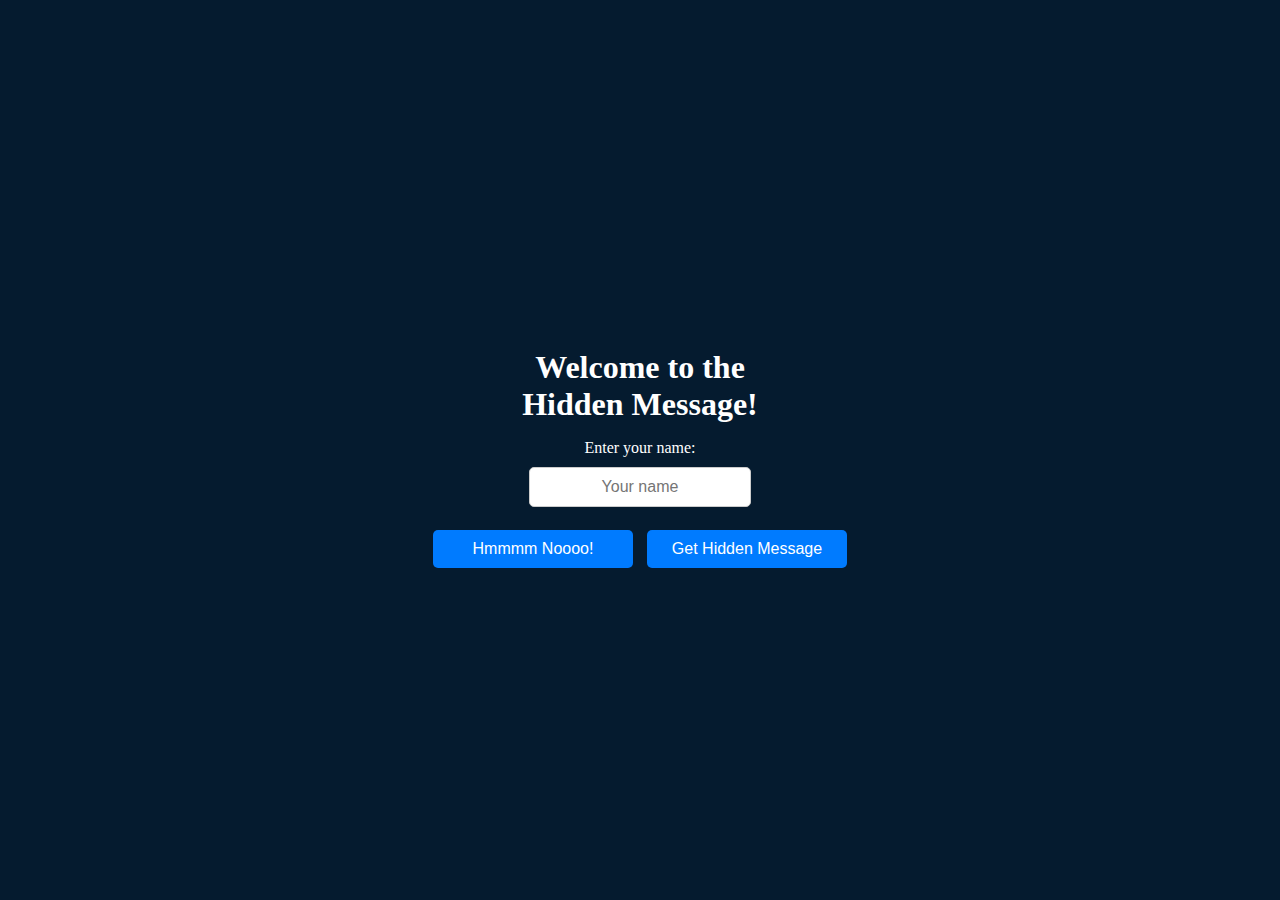
==== index.html @ b42f8fd8 "Rename welcome.html to index.html" ====
<!DOCTYPE html>
<html lang="en">

<head>
    <meta charset="UTF-8">
    <meta http-equiv="X-UA-Compatible" content="IE=edge">
    <meta name="viewport" content="width=device-width, initial-scale=1.0">
    <title>Welcome Page</title>
    <link rel="stylesheet" href="styles.css">
</head>

<body id="welcome-pages">
    <div class="container">
        <h1>Welcome to the <br>Hidden Message!</h1>
        <p>Enter your name:</p>
        <input type="text" id="nameInput" placeholder="Your name"><br><br>
        <!-- Add the button here -->
        <button id="myButton">Hmmmm Noooo!</button>
        <button id="nextButton" onclick="window.location.href='wishes.html';">Get Hidden Message</button>
    </div>

    <script src="script.js"></script>
    
</body>

</html>
---- styles.css ----
/* Center the content in the middle of the page */

/* Background color for Page 2 */
body#welcome-pages {
  background-color: #c68d87; /* Misty rose */
  display: flex;
  justify-content: center;
  align-items: center;
  height: 100vh;
  margin: 0;
  background-color: #051b2f; /* Light background color */
}

.container {
  text-align: center;
  padding: 20px;
}

h1 {
  font-size: 2rem;
  margin-bottom: 10px;
  color: #ffffff;
}

p {
  font-size: 1rem;
  margin-bottom: 10px;
  color: #ffffff;
}

input[type="text"] {
  width: 200px;
  padding: 10px;
  border: 1px solid #ccc;
  border-radius: 5px;
  font-size: 1rem;
  text-align: center;
}

/* Styling for the button */
button {
    padding: 10px 20px; /* Padding inside the button */
    font-size: 1rem; /* Font size */
    border: none; /* No border */
    border-radius: 5px; /* Rounded corners */
    background-color: #007bff; /* Blue background color */
    color: white; /* White text color */
    cursor: pointer; /* Pointer cursor on hover */
    transition: background-color 0.3s; /* Transition effect for hover */
    margin: 5px;
    width: 200px;
    position: relative;
    
}

button:hover {
    background-color: #0056b3; /* Darker blue color on hover */
}


/* CSS STYLING FOR wishes.html*/

/* Background color for Page 1 */
body#wishes-page {
  display: flex; /* Create a flex container */
  flex-direction: column; /* Arrange child elements in a column */
  justify-content: center; /* Center the container horizontally */
  align-items: center; /* Center the container vertically */
  height: 100vh; /* Set the height of the body to 100% of the viewport height */
  margin: 0; /* Remove default margin */
  background-image: url('https://assets.isu.pub/document-structure/230310115303-b02382fa9fae5300660983959d984746/v1/d275621af3f8f22a19efa8d74cf0e2fb.jpeg'); /* Replace with the URL of your image */
  background-size: cover; /* Make the image cover the whole element */
  background-position: center; /* Center the image */
  align-items: center; /* Center the container vertically */
  
}

/* Styling for the wishes container */
/* Styling for the wishes container */
.wishes-container {
  display: flex;
  flex-direction: column; /* Arrange child elements in a column */
  justify-content: center; /* Center child elements vertically */
  align-items: center; /* Center child elements horizontally */
  height: 800px; /* Set a specific height */
  width: 700px; /* Set a specific width */
  background-color: #f5f5f5; /* Light gray background color */
  padding: 50px;
  text-align: center;
}

/* Styling for the wishes text */
.wishes-text {
  font-size: 2.15rem; /* Font size */
  font-family:'Times New Roman', Times, serif; /* Font family */
  color: #000000; /* Text color */
}

/* Styling for the flowers container */
.flowers-container {
  display: block; /* Display as block-level element */
  text-align: center; /* Center the image */
  margin-top: 20px; /* Add space between the containers */
  margin-left: 20px;
  margin-right: 20px;
}

/* Styling for the image */
img {
  max-width: 100%; /* Scale image down to fit the container */
  height: auto; /* Maintain aspect ratio */
}


.comforter-brush-regular {
  font-family: "Comforter Brush", cursive;
  font-weight: 400;
  font-style: normal;
  color: #000000;
  font-size: 110px;
}
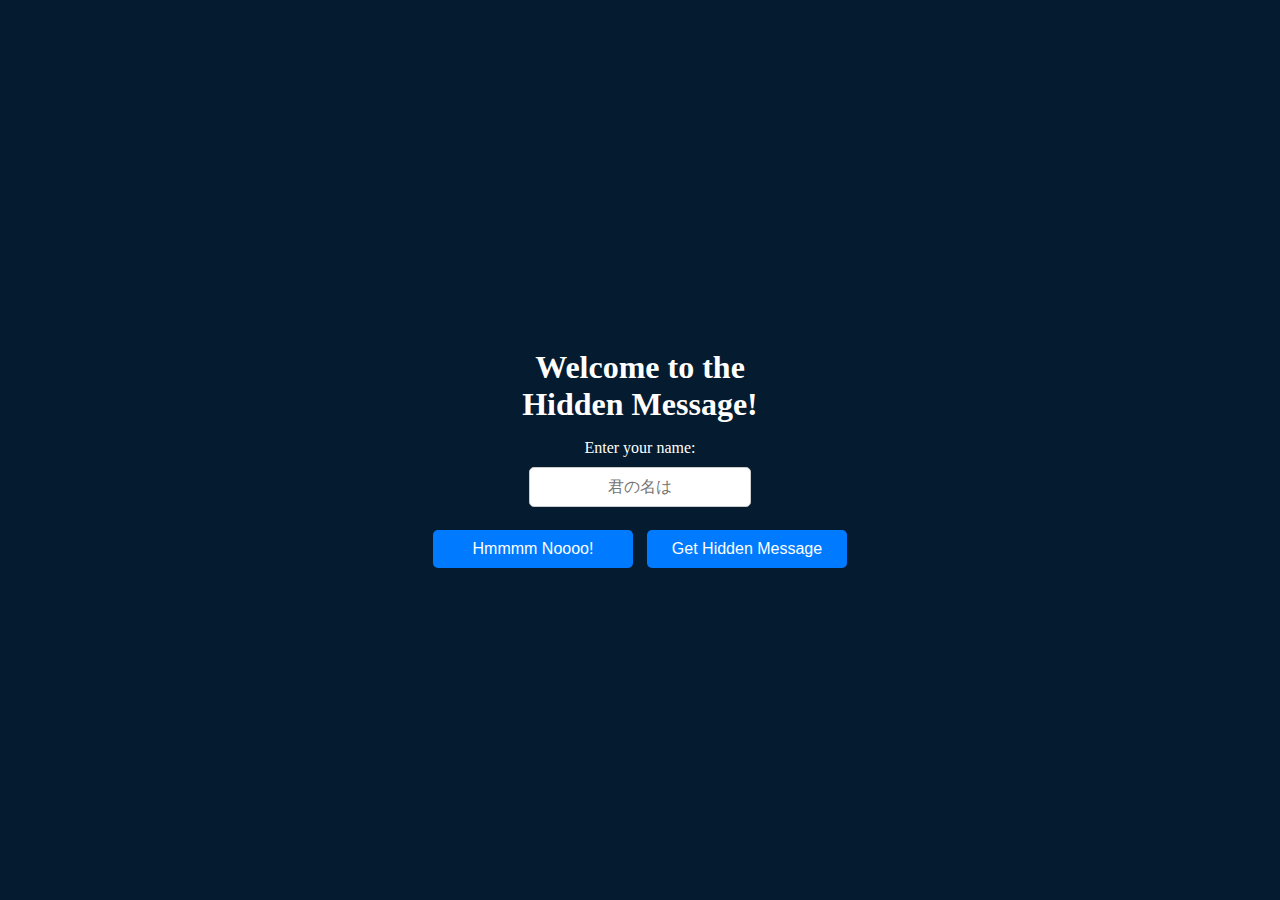
==== commit b935d57b: "birthday wishes" ====
--- a/index.html
+++ b/index.html
@@ -13,7 +13,7 @@
     <div class="container">
         <h1>Welcome to the <br>Hidden Message!</h1>
         <p>Enter your name:</p>
-        <input type="text" id="nameInput" placeholder="Your name"><br><br>
+        <input type="text" id="nameInput" placeholder="君の名は"><br><br>
         <!-- Add the button here -->
         <button id="myButton">Hmmmm Noooo!</button>
         <button id="nextButton" onclick="window.location.href='wishes.html';">Get Hidden Message</button>
--- a/styles.css
+++ b/styles.css
@@ -66,7 +66,7 @@
   flex-direction: column; /* Arrange child elements in a column */
   justify-content: center; /* Center the container horizontally */
   align-items: center; /* Center the container vertically */
-  height: 100vh; /* Set the height of the body to 100% of the viewport height */
+  height: 120vh; /* Set the height of the body to 100% of the viewport height */
   margin: 0; /* Remove default margin */
   background-image: url('https://assets.isu.pub/document-structure/230310115303-b02382fa9fae5300660983959d984746/v1/d275621af3f8f22a19efa8d74cf0e2fb.jpeg'); /* Replace with the URL of your image */
   background-size: cover; /* Make the image cover the whole element */
@@ -75,23 +75,31 @@
   
 }
 
-/* Styling for the wishes container */
+/* Style for greet-container */
+.greet-container { 
+  display: flex; /* Enable flexbox to center content inside */
+  justify-content: center; /* Center content horizontally */
+  align-items: center; /* Center content vertically */
+  margin-top: 100px;
+}
+
 /* Styling for the wishes container */
 .wishes-container {
   display: flex;
   flex-direction: column; /* Arrange child elements in a column */
   justify-content: center; /* Center child elements vertically */
   align-items: center; /* Center child elements horizontally */
-  height: 800px; /* Set a specific height */
+  height: 500px; /* Set a specific height */
   width: 700px; /* Set a specific width */
   background-color: #f5f5f5; /* Light gray background color */
   padding: 50px;
   text-align: center;
+  margin-top: 100px;
 }
 
 /* Styling for the wishes text */
 .wishes-text {
-  font-size: 2.15rem; /* Font size */
+  font-size: 2.0rem; /* Font size */
   font-family:'Times New Roman', Times, serif; /* Font family */
   color: #000000; /* Text color */
 }
@@ -107,8 +115,10 @@
 
 /* Styling for the image */
 img {
-  max-width: 100%; /* Scale image down to fit the container */
-  height: auto; /* Maintain aspect ratio */
+  width: auto; /* Keep the image aspect ratio */
+  max-width: 100%; /* Limit the width to the container */
+  height: auto; /* Maintain the aspect ratio */
+  margin: 20px 0; /* Optional: Add vertical margin around the GIF */
 }
 
 
@@ -119,3 +129,22 @@
   color: #000000;
   font-size: 110px;
 }
+
+
+
+/* MUSIC WIDGET */
+/* Styling the CD player-style button */
+#cd-player {
+  width: 100px; /* Set the width of the image */
+  height: 100px; /* Set the height of the image */
+  cursor: pointer; /* Make the image act as a clickable button */
+  position: fixed; /* Use fixed positioning */
+  bottom: 20px; /* Distance from the bottom of the page */
+  right: 20px; /* Distance from the right side of the page */
+  transition: filter 0.3s; /* Smooth transition for filter change */
+}
+
+/* Grey filter when paused */
+#cd-player.paused {
+  filter: grayscale(100%); /* Grayscale the image when paused */
+}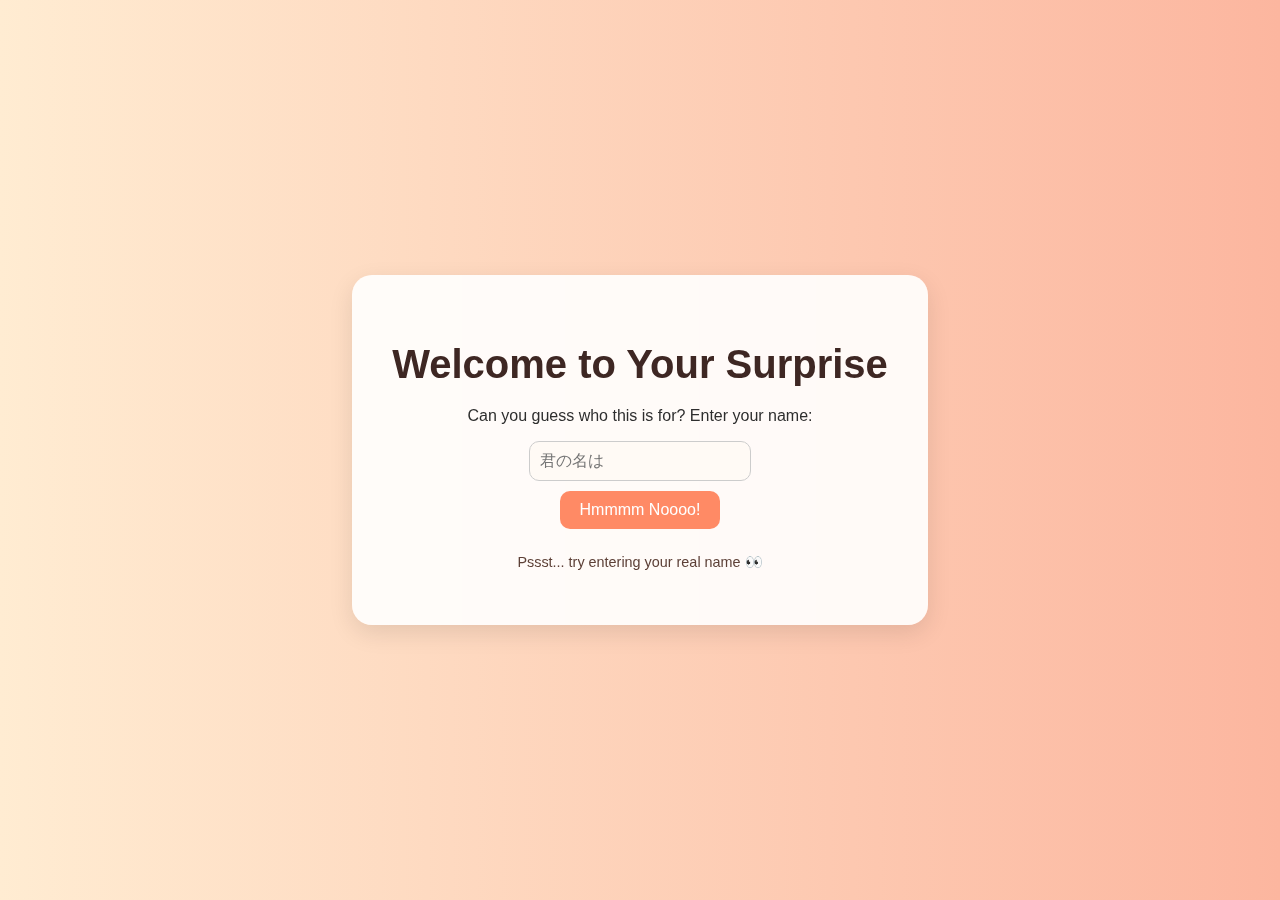
==== commit f753cb74: "restructure directory. Main index.html update" ====
--- a/index.html
+++ b/index.html
@@ -1,26 +1,21 @@
 <!DOCTYPE html>
 <html lang="en">
+<head>
+  <meta charset="UTF-8" />
+  <meta name="viewport" content="width=device-width, initial-scale=1.0"/>
+  <title>A Sweet Surprise 🌸</title>
+  <link rel="stylesheet" href="styles.css">
+</head>
+<body>
+  <div class="container">
+    <h1>Welcome to Your Surprise</h1>
+    <p>Can you guess who this is for? Enter your name:</p>
+    <input type="text" id="nameInput" placeholder="君の名は"><br>
+    <button id="myButton">Hmmmm Noooo!</button>
+    <button id="nextButton" onclick="window.location.href='wishes.html';">Get Hidden Message 💝</button>
+    <p id="note">Pssst... try entering your real name 👀</p>
+  </div>
 
-<head>
-    <meta charset="UTF-8">
-    <meta http-equiv="X-UA-Compatible" content="IE=edge">
-    <meta name="viewport" content="width=device-width, initial-scale=1.0">
-    <title>Welcome Page</title>
-    <link rel="stylesheet" href="styles.css">
-</head>
-
-<body id="welcome-pages">
-    <div class="container">
-        <h1>Welcome to the <br>Hidden Message!</h1>
-        <p>Enter your name:</p>
-        <input type="text" id="nameInput" placeholder="君の名は"><br><br>
-        <!-- Add the button here -->
-        <button id="myButton">Hmmmm Noooo!</button>
-        <button id="nextButton" onclick="window.location.href='wishes.html';">Get Hidden Message</button>
-    </div>
-
-    <script src="script.js"></script>
-    
+  <script src="script.js"></script>
 </body>
-
 </html>
--- a/styles.css
+++ b/styles.css
@@ -1,61 +1,69 @@
 /* Center the content in the middle of the page */
 
 /* Background color for Page 2 */
-body#welcome-pages {
-  background-color: #c68d87; /* Misty rose */
+body {
+  margin: 0;
+  font-family: 'Segoe UI', Tahoma, Geneva, Verdana, sans-serif;
+  background: linear-gradient(to right, #ffecd2, #fcb69f); /* peach to soft orange */
   display: flex;
+  align-items: center;
   justify-content: center;
-  align-items: center;
   height: 100vh;
-  margin: 0;
-  background-color: #051b2f; /* Light background color */
+  color: #2e2e2e;
+  text-align: center;
 }
 
 .container {
-  text-align: center;
-  padding: 20px;
+  background: rgba(255, 255, 255, 0.9);
+  padding: 40px;
+  border-radius: 20px;
+  box-shadow: 0 8px 24px rgba(0, 0, 0, 0.1);
+  backdrop-filter: blur(10px);
 }
 
 h1 {
-  font-size: 2rem;
-  margin-bottom: 10px;
-  color: #ffffff;
+  font-size: 2.5rem;
+  margin-bottom: 20px;
+  color: #3e2723; /* Deep warm brown */
 }
 
-p {
+input {
+  padding: 10px;
   font-size: 1rem;
-  margin-bottom: 10px;
-  color: #ffffff;
+  border-radius: 10px;
+  border: 1px solid #ccc;
+  width: 200px;
+  background: #fffaf5;
+  color: #2e2e2e;
 }
 
-input[type="text"] {
-  width: 200px;
-  padding: 10px;
-  border: 1px solid #ccc;
-  border-radius: 5px;
+button {
+  margin: 10px;
+  padding: 10px 20px;
   font-size: 1rem;
-  text-align: center;
+  border-radius: 10px;
+  border: none;
+  cursor: pointer;
+  transition: all 0.3s ease;
 }
 
-/* Styling for the button */
-button {
-    padding: 10px 20px; /* Padding inside the button */
-    font-size: 1rem; /* Font size */
-    border: none; /* No border */
-    border-radius: 5px; /* Rounded corners */
-    background-color: #007bff; /* Blue background color */
-    color: white; /* White text color */
-    cursor: pointer; /* Pointer cursor on hover */
-    transition: background-color 0.3s; /* Transition effect for hover */
-    margin: 5px;
-    width: 200px;
-    position: relative;
-    
+#myButton {
+  background-color: #ff8a65; /* Coral */
+  color: white;
 }
 
-button:hover {
-    background-color: #0056b3; /* Darker blue color on hover */
+#nextButton {
+  background-color: #fdd835; /* Warm golden */
+  color: #3e2723;
+  display: none;
 }
+
+#note {
+  margin-top: 15px;
+  font-size: 0.9rem;
+  color: #5d4037;
+}
+
 
 
 /* CSS STYLING FOR wishes.html*/
